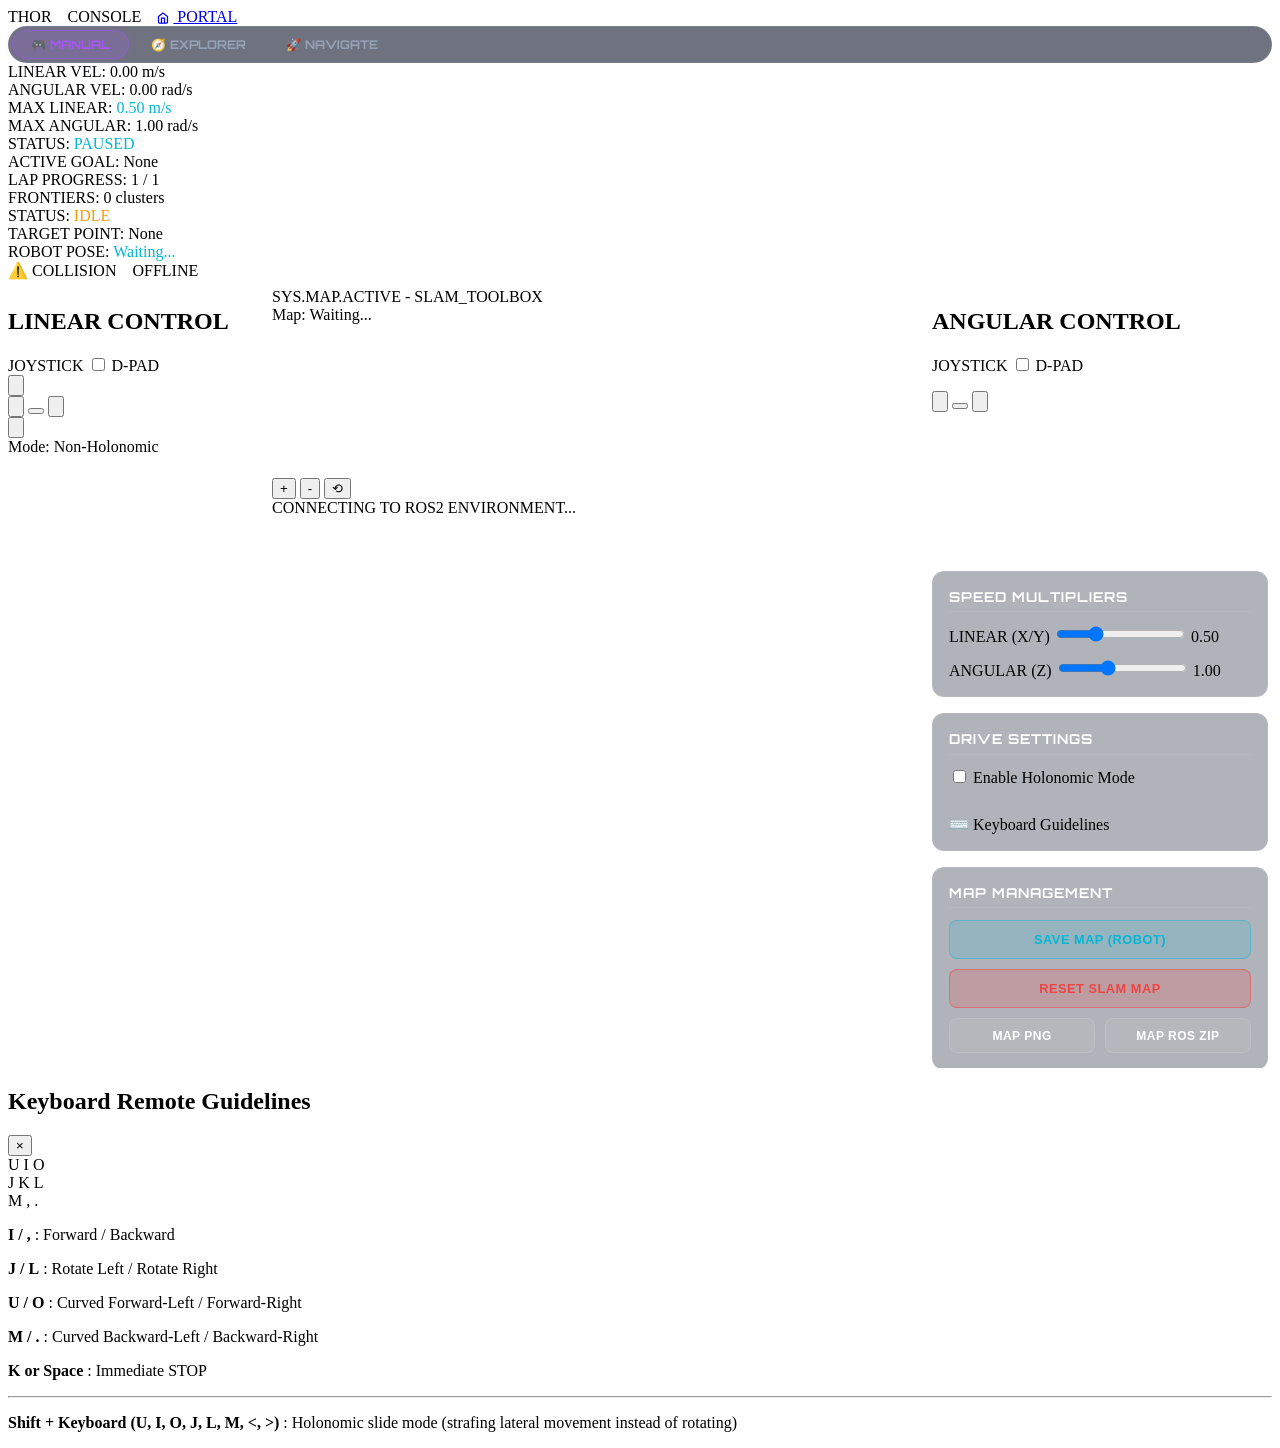
==== src/wheeltec_web_teleop/templates/dashboard.html @ 1b0db478 "1. 新增 map 軌跡顯示 / 下載功能 2. 整合三個功能的顯示畫面在同一個 template html 文件中" ====
<!DOCTYPE html>
<html lang="en">

<head>
    <meta charset="UTF-8">
    <meta name="viewport" content="width=device-width, initial-scale=1.0, maximum-scale=1.0, user-scalable=no">
    <title>Thor Robot Dashboard</title>
    <!-- Google Fonts -->
    <link rel="preconnect" href="https://fonts.googleapis.com">
    <link rel="preconnect" href="https://fonts.gstatic.com" crossorigin>
    <link
        href="https://fonts.googleapis.com/css2?family=Inter:wght@300;400;600;700&family=Orbitron:wght@400;700;900&display=swap"
        rel="stylesheet" media="print" onload="this.media='all'">
    <link rel="stylesheet" href="/static/css/style.css">
    <style>
        /* Unified Dashboard Custom Styles */
        .hud-modes {
            display: flex;
            background: rgba(15, 23, 42, 0.6);
            border: 1px solid rgba(255, 255, 255, 0.08);
            border-radius: 30px;
            padding: 3px;
            gap: 4px;
        }

        .btn-mode {
            border: none;
            background: transparent;
            color: #94a3b8;
            padding: 6px 18px;
            font-size: 0.75rem;
            font-weight: 700;
            font-family: 'Orbitron', sans-serif;
            border-radius: 30px;
            cursor: pointer;
            transition: all 0.3s cubic-bezier(0.16, 1, 0.3, 1);
            display: flex;
            align-items: center;
            gap: 6px;
        }

        .btn-mode:hover {
            color: #ffffff;
            background: rgba(255, 255, 255, 0.05);
        }

        .btn-mode.active[data-mode="teleop"] {
            background: rgba(168, 85, 247, 0.2);
            color: #a855f7;
            border: 1px solid rgba(168, 85, 247, 0.4);
            box-shadow: 0 0 10px rgba(168, 85, 247, 0.2);
        }

        .btn-mode.active[data-mode="explorer"] {
            background: rgba(6, 182, 212, 0.2);
            color: #06b6d4;
            border: 1px solid rgba(6, 182, 212, 0.4);
            box-shadow: 0 0 10px rgba(6, 182, 212, 0.2);
        }

        .btn-mode.active[data-mode="navigation"] {
            background: rgba(245, 158, 11, 0.2);
            color: #f59e0b;
            border: 1px solid rgba(245, 158, 11, 0.4);
            box-shadow: 0 0 10px rgba(245, 158, 11, 0.2);
        }

        .dashboard-layout {
            display: grid;
            grid-template-columns: 240px 1.5fr 340px;
            gap: 1.5rem;
            margin-top: 0.5rem;
            height: calc(100vh - 120px);
            min-height: 0;
            transition: grid-template-columns 0.3s ease;
        }

        .dashboard-layout.two-cols {
            grid-template-columns: 1.5fr 340px;
            gap: 1.5rem;
        }

        .dashboard-layout.two-cols .left-grip {
            display: none !important;
        }

        .control-group {
            background: rgba(30, 41, 59, 0.35);
            backdrop-filter: blur(12px);
            border: 1px solid rgba(255, 255, 255, 0.08);
            border-radius: 12px;
            padding: 1rem;
            margin-bottom: 1rem;
            display: flex;
            flex-direction: column;
            gap: 0.75rem;
        }

        .control-group h3 {
            font-family: 'Orbitron', sans-serif;
            font-size: 0.85rem;
            letter-spacing: 1px;
            margin: 0;
            color: #ffffff;
            border-bottom: 1px solid rgba(255, 255, 255, 0.05);
            padding-bottom: 0.4rem;
        }

        .btn-stack {
            display: flex;
            flex-direction: column;
            gap: 0.6rem;
        }

        .btn-row {
            display: flex;
            gap: 0.6rem;
        }

        .nav-btn {
            padding: 0.7rem 1rem;
            border-radius: 8px;
            font-weight: 600;
            font-size: 0.8rem;
            letter-spacing: 0.5px;
            text-transform: uppercase;
            border: 1px solid rgba(255, 255, 255, 0.1);
            background: rgba(255, 255, 255, 0.05);
            color: #ffffff;
            cursor: pointer;
            transition: all 0.3s ease;
            display: flex;
            justify-content: center;
            align-items: center;
            gap: 0.5rem;
        }

        .nav-btn:hover {
            background: rgba(255, 255, 255, 0.12);
        }

        .btn-primary {
            background: rgba(6, 182, 212, 0.15);
            border-color: rgba(6, 182, 212, 0.4);
            color: #06b6d4;
        }

        .btn-primary:hover {
            background: #06b6d4;
            color: #0f172a;
            box-shadow: 0 0 15px rgba(6, 182, 212, 0.35);
        }

        .btn-warn {
            background: rgba(245, 158, 11, 0.15);
            border-color: rgba(245, 158, 11, 0.4);
            color: #f59e0b;
        }

        .btn-warn:hover {
            background: #f59e0b;
            color: #0f172a;
            box-shadow: 0 0 15px rgba(245, 158, 11, 0.35);
        }

        .btn-danger {
            background: rgba(239, 68, 68, 0.2);
            border-color: rgba(239, 68, 68, 0.5);
            color: #ef4444;
        }

        .btn-danger:hover {
            background: #ef4444;
            color: #ffffff;
            box-shadow: 0 0 15px rgba(239, 68, 68, 0.5);
        }

        .select-group {
            display: flex;
            flex-direction: column;
            gap: 0.5rem;
        }

        .select-group select {
            background: rgba(15, 23, 42, 0.6);
            border: 1px solid rgba(255, 255, 255, 0.15);
            border-radius: 6px;
            color: #ffffff;
            padding: 0.6rem;
            font-family: 'Inter', sans-serif;
            font-size: 0.9rem;
            width: 100%;
        }

        .select-group select:focus {
            border-color: #06b6d4;
            outline: none;
        }

        .input-group {
            display: flex;
            gap: 0.5rem;
            align-items: center;
        }

        .input-group input {
            background: rgba(15, 23, 42, 0.6);
            border: 1px solid rgba(255, 255, 255, 0.15);
            border-radius: 6px;
            color: #ffffff;
            padding: 0.5rem;
            width: 70px;
            text-align: center;
            font-family: 'Orbitron', sans-serif;
            font-size: 1rem;
        }

        .input-group input:focus {
            border-color: #06b6d4;
            outline: none;
        }

        .sidebar-scroll {
            height: 100%;
            overflow-y: auto;
            padding-right: 0.25rem;
        }

        .sidebar-scroll::-webkit-scrollbar {
            width: 4px;
        }

        .sidebar-scroll::-webkit-scrollbar-track {
            background: transparent;
        }

        .sidebar-scroll::-webkit-scrollbar-thumb {
            background: rgba(255, 255, 255, 0.1);
            border-radius: 2px;
        }

        .monitor-panel {
            height: 100%;
            display: flex;
            flex-direction: column;
        }

        .map-container {
            flex-grow: 1;
            position: relative;
        }

        .text-amber {
            color: #f59e0b !important;
        }

        .text-cyan {
            color: #06b6d4 !important;
        }

        .text-green {
            color: #22c55e !important;
        }

        .text-red {
            color: #ef4444 !important;
        }

        .btn-primary-hover:hover {
            border-color: #f59e0b;
            color: #f59e0b;
            background: rgba(245, 158, 11, 0.1);
        }

        /* Responsive */
        @media (max-width: 1024px) {
            .dashboard-layout {
                grid-template-columns: 1fr;
                height: auto;
            }

            .dashboard-layout.two-cols {
                grid-template-columns: 1fr;
            }
        }
    </style>
</head>

<body>
    <div class="stars-bg"></div>

    <div class="app-container" id="app-root-container" data-initial-mode="{{ initial_mode }}">
        <!-- HEADER / TELEMETRY HUD -->
        <header class="hud-header">
            <div class="hud-logo" style="display: flex; align-items: center; gap: 16px;">
                <span class="logo-accent">THOR</span> CONSOLE
                <a href="/" class="hud-home-btn" title="Back to Portal">
                    <svg width="12" height="12" viewBox="0 0 24 24" fill="none" stroke="currentColor" stroke-width="2.5"
                        style="margin-right: 4px; vertical-align: middle;">
                        <path d="M3 9l9-7 9 7v11a2 2 0 0 1-2 2H5a2 2 0 0 1-2-2z"></path>
                        <polyline points="9 22 9 12 15 12 15 22"></polyline>
                    </svg>
                    PORTAL
                </a>
            </div>

            <!-- MODE SWITCHER NAVIGATION BAR -->
            <div class="hud-modes">
                <button class="btn-mode active" data-mode="teleop" id="btn-mode-teleop">🎮 MANUAL</button>
                <button class="btn-mode" data-mode="explorer" id="btn-mode-explorer">🧭 EXPLORER</button>
                <button class="btn-mode" data-mode="navigation" id="btn-mode-navigation">🚀 NAVIGATE</button>
            </div>

            <!-- DYNAMIC MODE-SPECIFIC TELEMETRY HUD -->
            <!-- 1. MANUAL MODE HUD -->
            <div class="hud-telemetry" id="telemetry-teleop">
                <div class="tel-item">
                    <span class="tel-label">LINEAR VEL:</span>
                    <span class="tel-value" id="val-vx">0.00 m/s</span>
                </div>
                <div class="tel-item">
                    <span class="tel-label">ANGULAR VEL:</span>
                    <span class="tel-value" id="val-wz">0.00 rad/s</span>
                </div>
                <div class="tel-item">
                    <span class="tel-label">MAX LINEAR:</span>
                    <span class="tel-value text-cyan" id="val-limit-linear">0.50 m/s</span>
                </div>
                <div class="tel-item">
                    <span class="tel-label">MAX ANGULAR:</span>
                    <span class="tel-value text-purple" id="val-limit-angular">1.00 rad/s</span>
                </div>
            </div>

            <!-- 2. EXPLORER MODE HUD -->
            <div class="hud-telemetry hidden" id="telemetry-explorer">
                <div class="tel-item">
                    <span class="tel-label">STATUS:</span>
                    <span class="tel-value text-cyan" id="val-explore-status">PAUSED</span>
                </div>
                <div class="tel-item">
                    <span class="tel-label">ACTIVE GOAL:</span>
                    <span class="tel-value" id="val-explore-goal">None</span>
                </div>
                <div class="tel-item">
                    <span class="tel-label">LAP PROGRESS:</span>
                    <span class="tel-value text-purple" id="val-explore-laps">1 / 1</span>
                </div>
                <div class="tel-item">
                    <span class="tel-label">FRONTIERS:</span>
                    <span class="tel-value" id="val-explore-frontiers">0 clusters</span>
                </div>
            </div>

            <!-- 3. NAVIGATION MODE HUD -->
            <div class="hud-telemetry hidden" id="telemetry-navigation">
                <div class="tel-item">
                    <span class="tel-label">STATUS:</span>
                    <span class="tel-value text-amber" id="val-nav-status">IDLE</span>
                </div>
                <div class="tel-item">
                    <span class="tel-label">TARGET POINT:</span>
                    <span class="tel-value" id="val-nav-target">None</span>
                </div>
                <div class="tel-item">
                    <span class="tel-label">ROBOT POSE:</span>
                    <span class="tel-value text-cyan" id="val-nav-pose">Waiting...</span>
                </div>
            </div>

            <!-- STATUS AND COLLISION INDICATOR -->
            <div class="hud-status-group" style="display: flex; align-items: center; gap: 16px;">
                <div class="hud-collision-alert hidden" id="collision-alert">
                    <span class="alert-icon">⚠️</span>
                    <span class="alert-text">COLLISION</span>
                    <span class="alert-sectors" id="collision-sectors"></span>
                </div>
                <div class="hud-status">
                    <div class="status-indicator offline" id="status-dot"></div>
                    <span class="status-text" id="status-text">OFFLINE</span>
                </div>
            </div>
        </header>

        <!-- MAIN LAYOUT GRID -->
        <main class="dashboard-layout" id="main-layout">

            <!-- LEFT PANEL: LINEAR CONTROL GRIP (Visible in manual mode only) -->
            <section class="grip-panel left-grip" id="panel-left-grip">
                <div class="grip-header">
                    <h2>LINEAR CONTROL</h2>
                    <div class="control-switch-container">
                        <label class="switch-label">JOYSTICK</label>
                        <label class="toggle-switch">
                            <input type="checkbox" id="toggle-left-control">
                            <span class="slider"></span>
                        </label>
                        <label class="switch-label">D-PAD</label>
                    </div>
                </div>

                <div class="controller-viewport">
                    <!-- Joystick Container -->
                    <div class="joystick-wrapper" id="left-joystick-container">
                        <div class="joystick-ring">
                            <div class="joystick-handle" id="left-joystick-handle"></div>
                            <div class="axis-guide x-axis"></div>
                            <div class="axis-guide y-axis"></div>
                        </div>
                    </div>

                    <!-- Button D-Pad Container -->
                    <div class="dpad-wrapper hidden" id="left-dpad">
                        <div class="dpad-grid">
                            <div></div>
                            <button class="dpad-btn btn-up" id="btn-linear-forward" title="Forward">
                                <svg viewBox="0 0 24 24">
                                    <path d="M7 14l5-5 5 5z" />
                                </svg>
                            </button>
                            <div></div>

                            <button class="dpad-btn btn-left" id="btn-linear-left" title="Strafe Left">
                                <svg viewBox="0 0 24 24">
                                    <path d="M14 7l-5 5 5 5z" />
                                </svg>
                            </button>
                            <button class="dpad-btn btn-center" id="btn-linear-stop" title="Stop">
                                <div class="stop-inner"></div>
                            </button>
                            <button class="dpad-btn btn-right" id="btn-linear-right" title="Strafe Right">
                                <svg viewBox="0 0 24 24">
                                    <path d="M10 17l5-5-5-5z" />
                                </svg>
                            </button>

                            <div></div>
                            <button class="dpad-btn btn-down" id="btn-linear-backward" title="Backward">
                                <svg viewBox="0 0 24 24">
                                    <path d="M7 10l5 5 5-5z" />
                                </svg>
                            </button>
                            <div></div>
                        </div>
                    </div>
                </div>
                <div class="grip-footer">
                    <span class="sub-label" id="left-mode-indicator">Mode: Non-Holonomic</span>
                </div>
            </section>

            <!-- CENTER MONITOR (MAP SCREEN) -->
            <section class="monitor-panel" id="panel-center-monitor">
                <div class="monitor-screen" style="height: 100%; display: flex; flex-direction: column;">
                    <div class="scanlines"></div>
                    <div class="monitor-header-bar">
                        <span class="terminal-text" id="map-title-terminal">SYS.MAP.ACTIVE - SLAM_TOOLBOX</span>
                        <div class="monitor-resolution" id="map-telemetry">Map: Waiting...</div>
                    </div>

                    <div class="map-container">
                        <canvas id="map-canvas"></canvas>
                        <div class="map-overlay-grid"></div>
                        <div class="map-controls">
                            <button class="map-ctrl-btn" id="btn-zoom-in" title="Zoom In">+</button>
                            <button class="map-ctrl-btn" id="btn-zoom-out" title="Zoom Out">-</button>
                            <button class="map-ctrl-btn" id="btn-zoom-reset" title="Reset View">⟲</button>
                        </div>
                        <div class="map-loading" id="map-placeholder">
                            <div class="radar-sweep"></div>
                            <span class="pulse-text" id="map-loading-text">CONNECTING TO ROS2 ENVIRONMENT...</span>
                        </div>
                    </div>
                </div>
            </section>

            <!-- RIGHT PANEL: CONTROLS SIDEBAR -->
            <aside class="sidebar-scroll" id="panel-right-sidebar">

                <!-- 1. MANUAL CONTROL SIDEBAR -->
                <div id="sidebar-teleop" class="mode-sidebar">
                    <!-- ANGULAR CONTROL GRIP -->
                    <div class="grip-panel right-grip"
                        style="box-shadow: none; border: none; background: transparent; padding: 0; margin-bottom: 1.25rem;">
                        <div class="grip-header" style="padding-bottom: 8px; margin-bottom: 8px;">
                            <h2>ANGULAR CONTROL</h2>
                            <div class="control-switch-container">
                                <label class="switch-label">JOYSTICK</label>
                                <label class="toggle-switch">
                                    <input type="checkbox" id="toggle-right-control">
                                    <span class="slider"></span>
                                </label>
                                <label class="switch-label">D-PAD</label>
                            </div>
                        </div>

                        <div class="controller-viewport" style="height: 160px; min-height: 0;">
                            <!-- Joystick Container -->
                            <div class="joystick-wrapper" id="right-joystick-container">
                                <div class="joystick-ring">
                                    <div class="joystick-handle" id="right-joystick-handle"></div>
                                    <div class="axis-guide x-axis"></div>
                                    <div class="axis-guide y-axis"></div>
                                </div>
                            </div>

                            <!-- Button D-Pad Container -->
                            <div class="dpad-wrapper hidden" id="right-dpad">
                                <div class="dpad-grid">
                                    <div></div>
                                    <div></div>
                                    <div></div>

                                    <button class="dpad-btn btn-left" id="btn-turn-left" title="Rotate Left">
                                        <svg viewBox="0 0 24 24">
                                            <path
                                                d="M12.5 8c-2.65 0-5.05 1-6.9 2.6L2 7v9h9l-3.62-3.62c1.39-1.16 3.16-1.88 5.12-1.88 3.54 0 6.55 2.31 7.6 5.5l2.37-.78C21.08 11.03 17.15 8 12.5 8z" />
                                        </svg>
                                    </button>
                                    <button class="dpad-btn btn-center" id="btn-angular-stop" title="Stop rotation">
                                        <div class="stop-inner"></div>
                                    </button>
                                    <button class="dpad-btn btn-right" id="btn-turn-right" title="Rotate Right">
                                        <svg viewBox="0 0 24 24">
                                            <path
                                                d="M18.4 10.6C16.55 9 14.15 8 11.5 8c-4.65 0-8.58 3.03-9.96 7.22L3.9 16c1.05-3.19 4.05-5.5 7.6-5.5 1.95 0 3.73.72 5.12 1.88L13 16h9V7l-3.6 3.6z" />
                                        </svg>
                                    </button>

                                    <div></div>
                                    <div></div>
                                    <div></div>
                                </div>
                            </div>
                        </div>
                    </div>

                    <!-- SLIDERS -->
                    <div class="control-group">
                        <h3>SPEED MULTIPLIERS</h3>
                        <div class="slider-row">
                            <label>LINEAR (X/Y)</label>
                            <input type="range" id="slider-linear" min="0.1" max="1.5" step="0.05" value="0.5">
                            <span class="slider-val" id="val-slider-linear">0.50</span>
                        </div>
                        <div class="slider-row">
                            <label>ANGULAR (Z)</label>
                            <input type="range" id="slider-angular" min="0.1" max="2.5" step="0.05" value="1.0">
                            <span class="slider-val" id="val-slider-angular">1.00</span>
                        </div>
                    </div>

                    <!-- DRIVE MODES -->
                    <div class="control-group">
                        <h3>DRIVE SETTINGS</h3>
                        <div class="mode-toggles">
                            <label class="checkbox-container">
                                <input type="checkbox" id="check-holonomic">
                                <span class="checkmark"></span>
                                Enable Holonomic Mode
                            </label>
                        </div>
                        <div class="help-section" style="margin-top: 8px; padding-top: 8px;">
                            <span class="help-toggle" id="help-toggle">⌨️ Keyboard Guidelines</span>
                        </div>
                    </div>

                    <!-- SLAM MAP MANAGEMENT -->
                    <div class="control-group">
                        <h3>MAP MANAGEMENT</h3>
                        <div class="btn-stack">
                            <button class="nav-btn btn-primary" id="btn-save-robot-teleop">
                                SAVE MAP (ROBOT)
                            </button>
                            <button class="nav-btn btn-danger btn-danger-hover" id="btn-reset-map-teleop">
                                RESET SLAM MAP
                            </button>
                            <div class="btn-row">
                                <button class="nav-btn" id="btn-download-png-teleop"
                                    style="flex: 1; padding: 0.6rem 0.5rem; font-size: 0.75rem;">
                                    MAP PNG
                                </button>
                                <button class="nav-btn" id="btn-download-ros-teleop"
                                    style="flex: 1; padding: 0.6rem 0.5rem; font-size: 0.75rem;">
                                    MAP ROS ZIP
                                </button>
                            </div>
                        </div>
                    </div>

                    <!-- TRAJECTORY CARD -->
                    <div class="control-group">
                        <h3>TRAJECTORY</h3>
                        <div class="btn-stack">
                            <button class="nav-btn" id="btn-download-trajectory-teleop">
                                DOWNLOAD TRAJECTORY
                            </button>
                            <button class="nav-btn btn-danger btn-danger-hover" id="btn-reset-trajectory-teleop">
                                RESET TRAJECTORY
                            </button>
                        </div>
                    </div>
                </div>

                <!-- 2. AUTO EXPLORER SIDEBAR -->
                <div id="sidebar-explorer" class="mode-sidebar hidden">
                    <div class="control-group">
                        <h3>EXPLORATION CONTROL</h3>
                        <div class="btn-stack">
                            <button class="nav-btn btn-primary" id="btn-start-explore">
                                <svg width="18" height="18" viewBox="0 0 24 24" fill="none" stroke="currentColor"
                                    stroke-width="2">
                                    <polygon points="5 3 19 12 5 21 5 3"></polygon>
                                </svg>
                                START EXPLORATION
                            </button>
                            <div class="btn-row">
                                <button class="nav-btn btn-warn" id="btn-pause-explore" style="flex: 1;">
                                    <svg width="18" height="18" viewBox="0 0 24 24" fill="none" stroke="currentColor"
                                        stroke-width="2">
                                        <rect x="6" y="4" width="4" height="16"></rect>
                                        <rect x="14" y="4" width="4" height="16"></rect>
                                    </svg>
                                    PAUSE
                                </button>
                                <button class="nav-btn btn-primary" id="btn-resume-explore" style="flex: 1;">
                                    <svg width="18" height="18" viewBox="0 0 24 24" fill="none" stroke="currentColor"
                                        stroke-width="2">
                                        <polygon points="5 3 19 12 5 21 5 3"></polygon>
                                    </svg>
                                    RESUME
                                </button>
                            </div>
                            <button class="nav-btn" id="btn-reset-explore">
                                <svg width="18" height="18" viewBox="0 0 24 24" fill="none" stroke="currentColor"
                                    stroke-width="2">
                                    <path d="M21.5 2v6h-6M21.34 15.57a10 10 0 1 1-.57-8.38l5.67-5.67"></path>
                                </svg>
                                RESET EXPLORATOR
                            </button>
                        </div>
                    </div>

                    <div class="control-group">
                        <h3>LOOP SETTINGS</h3>
                        <div class="input-group">
                            <label for="lap-input" style="font-size: 0.85rem; color: #9ca3af; flex-grow: 1;">Exploration
                                Laps:</label>
                            <input type="number" id="lap-input" min="1" max="10" value="1">
                            <button class="nav-btn btn-primary" id="btn-set-laps"
                                style="padding: 0.5rem 1rem;">SET</button>
                        </div>
                    </div>

                    <div class="control-group">
                        <h3>SLAM MAP MANAGEMENT</h3>
                        <div class="btn-stack">
                            <button class="nav-btn btn-primary" id="btn-save-robot-explore">
                                SAVE MAP (ROBOT)
                            </button>
                            <button class="nav-btn btn-danger btn-danger-hover" id="btn-reset-map-explore">
                                RESET SLAM MAP
                            </button>
                            <div class="btn-row">
                                <button class="nav-btn" id="btn-download-png-explore"
                                    style="flex: 1; padding: 0.6rem 0.5rem; font-size: 0.75rem;">
                                    DOWNLOAD PNG
                                </button>
                                <button class="nav-btn" id="btn-download-ros-explore"
                                    style="flex: 1; padding: 0.6rem 0.5rem; font-size: 0.75rem;">
                                    DOWNLOAD ZIP
                                </button>
                            </div>
                        </div>
                    </div>

                    <div class="control-group">
                        <h3>TRAJECTORY</h3>
                        <div class="btn-stack">
                            <button class="nav-btn" id="btn-download-trajectory-explore">
                                DOWNLOAD TRAJECTORY
                            </button>
                            <button class="nav-btn btn-danger btn-danger-hover" id="btn-reset-trajectory-explore">
                                RESET TRAJECTORY
                            </button>
                        </div>
                    </div>
                </div>

                <!-- 3. AUTO NAVIGATION SIDEBAR -->
                <div id="sidebar-navigation" class="mode-sidebar hidden">
                    <div class="control-group">
                        <h3>MAP SELECTOR</h3>
                        <div class="select-group">
                            <label for="map-select" style="font-size: 0.85rem; color: #9ca3af;">Select Map:</label>
                            <select id="map-select">
                                <option value="">-- No Maps Found --</option>
                            </select>
                            <button class="nav-btn btn-primary" id="btn-load-map"
                                style="margin-top: 0.5rem; width: 100%;">
                                LOAD STATIC MAP
                            </button>
                        </div>
                    </div>

                    <div class="control-group">
                        <h3>NAV CONTROLLER</h3>
                        <div class="btn-stack">
                            <button class="nav-btn btn-primary" id="btn-start-nav">
                                <svg width="18" height="18" viewBox="0 0 24 24" fill="none" stroke="currentColor"
                                    stroke-width="2">
                                    <polygon points="5 3 19 12 5 21 5 3"></polygon>
                                </svg>
                                START NAVIGATION
                            </button>
                            <div class="btn-row">
                                <button class="nav-btn btn-warn" id="btn-pause-nav" style="flex: 1;">
                                    <svg width="18" height="18" viewBox="0 0 24 24" fill="none" stroke="currentColor"
                                        stroke-width="2">
                                        <rect x="6" y="4" width="4" height="16"></rect>
                                        <rect x="14" y="4" width="4" height="16"></rect>
                                    </svg>
                                    PAUSE
                                </button>
                                <button class="nav-btn btn-danger" id="btn-clear-target" style="flex: 1;">
                                    <svg width="18" height="18" viewBox="0 0 24 24" fill="none" stroke="currentColor"
                                        stroke-width="2">
                                        <line x1="18" y1="6" x2="6" y2="18"></line>
                                        <line x1="6" y1="6" x2="18" y2="18"></line>
                                    </svg>
                                    CLEAR
                                </button>
                            </div>
                        </div>
                    </div>

                    <div class="control-group">
                        <h3>TRAJECTORY</h3>
                        <div class="btn-stack">
                            <button class="nav-btn" id="btn-download-trajectory-nav">
                                DOWNLOAD TRAJECTORY
                            </button>
                            <button class="nav-btn btn-danger btn-danger-hover" id="btn-reset-trajectory-nav">
                                RESET TRAJECTORY
                            </button>
                        </div>
                    </div>
                </div>

                <!-- PERSISTENT EMERGENCY STOP -->
                <div class="control-group card-estop"
                    style="background: rgba(239, 68, 68, 0.05); border-color: rgba(239, 68, 68, 0.25); height: 80px; margin-top: 1rem;">
                    <button class="estop-btn" id="btn-estop-global">
                        <span>EMERGENCY</span>
                        <span>STOP</span>
                    </button>
                </div>
            </aside>
        </main>
    </div>

    <!-- Keyboard help modal -->
    <div class="modal-overlay hidden" id="help-modal">
        <div class="modal-content">
            <div class="modal-header">
                <h2>Keyboard Remote Guidelines</h2>
                <button class="close-btn" id="modal-close">&times;</button>
            </div>
            <div class="modal-body">
                <div class="kbd-layout">
                    <div class="kbd-row">
                        <span class="kbd-key">U</span>
                        <span class="kbd-key">I</span>
                        <span class="kbd-key">O</span>
                    </div>
                    <div class="kbd-row">
                        <span class="kbd-key">J</span>
                        <span class="kbd-key">K</span>
                        <span class="kbd-key">L</span>
                    </div>
                    <div class="kbd-row">
                        <span class="kbd-key">M</span>
                        <span class="kbd-key">,</span>
                        <span class="kbd-key">.</span>
                    </div>
                </div>
                <div class="kbd-details">
                    <p><strong>I / ,</strong> : Forward / Backward</p>
                    <p><strong>J / L</strong> : Rotate Left / Rotate Right</p>
                    <p><strong>U / O</strong> : Curved Forward-Left / Forward-Right</p>
                    <p><strong>M / .</strong> : Curved Backward-Left / Backward-Right</p>
                    <p><strong>K or Space</strong> : Immediate STOP</p>
                    <hr>
                    <p><strong>Shift + Keyboard (U, I, O, J, L, M, &lt;, &gt;)</strong> : Holonomic slide mode (strafing
                        lateral movement instead of rotating)</p>
                </div>
            </div>
        </div>
    </div>

    <script src="/static/js/map_canvas.js"></script>
    <script src="/static/js/dashboard.js"></script>
</body>

</html>
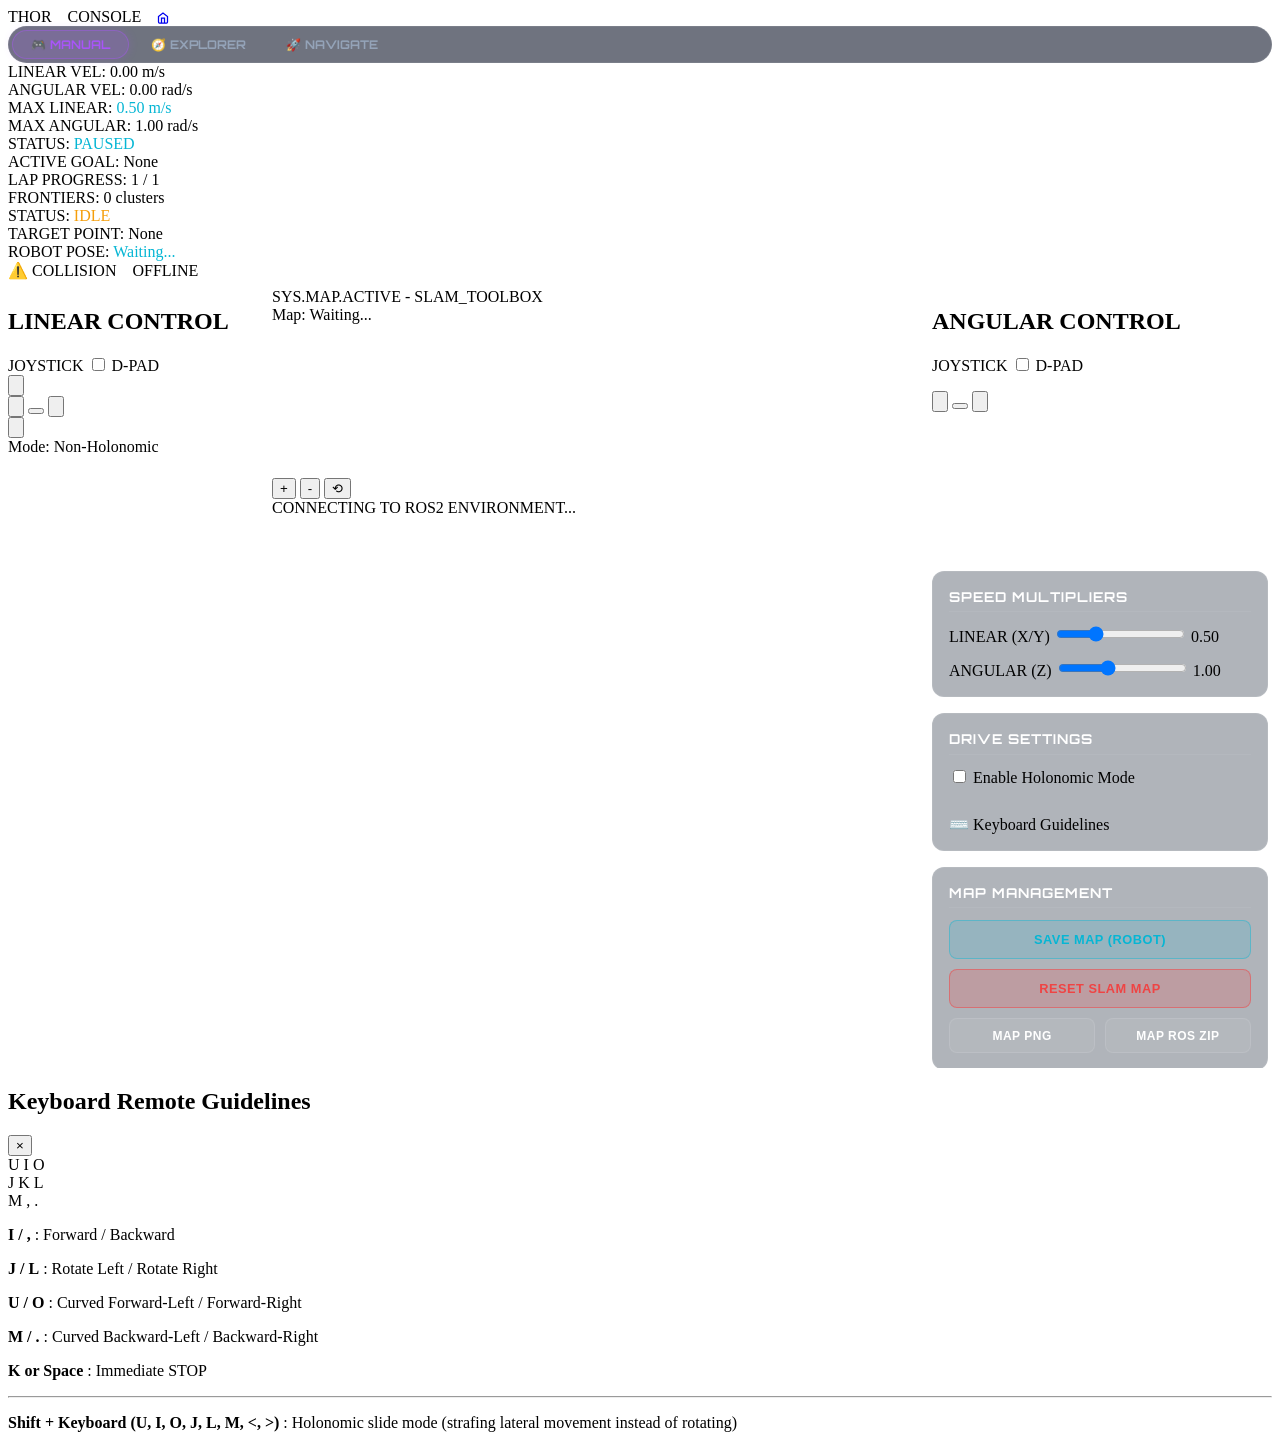
==== commit be80b3f9: "更新 navigation 的前端畫面 (可以指定要用當前 slam 創建的 map 導航或是用之前創建的圖導航)，後端仍須修改" ====
--- a/src/wheeltec_web_teleop/templates/dashboard.html
+++ b/src/wheeltec_web_teleop/templates/dashboard.html
@@ -23,7 +23,7 @@
             gap: 4px;
         }
 
-        .btn-mode {
+        .btn-mode, .btn-source {
             border: none;
             background: transparent;
             color: #94a3b8;
@@ -39,7 +39,7 @@
             gap: 6px;
         }
 
-        .btn-mode:hover {
+        .btn-mode:hover, .btn-source:hover {
             color: #ffffff;
             background: rgba(255, 255, 255, 0.05);
         }
@@ -59,6 +59,20 @@
         }
 
         .btn-mode.active[data-mode="navigation"] {
+            background: rgba(245, 158, 11, 0.2);
+            color: #f59e0b;
+            border: 1px solid rgba(245, 158, 11, 0.4);
+            box-shadow: 0 0 10px rgba(245, 158, 11, 0.2);
+        }
+
+        .btn-source.active[data-source="slam"] {
+            background: rgba(6, 182, 212, 0.2);
+            color: #06b6d4;
+            border: 1px solid rgba(6, 182, 212, 0.4);
+            box-shadow: 0 0 10px rgba(6, 182, 212, 0.2);
+        }
+
+        .btn-source.active[data-source="static"] {
             background: rgba(245, 158, 11, 0.2);
             color: #f59e0b;
             border: 1px solid rgba(245, 158, 11, 0.4);
@@ -300,7 +314,6 @@
                         <path d="M3 9l9-7 9 7v11a2 2 0 0 1-2 2H5a2 2 0 0 1-2-2z"></path>
                         <polyline points="9 22 9 12 15 12 15 22"></polyline>
                     </svg>
-                    PORTAL
                 </a>
             </div>
 
@@ -690,6 +703,14 @@
                 <!-- 3. AUTO NAVIGATION SIDEBAR -->
                 <div id="sidebar-navigation" class="mode-sidebar hidden">
                     <div class="control-group">
+                        <h3>MAP SOURCE</h3>
+                        <div class="hud-modes" style="border-radius: 8px; padding: 2px;">
+                            <button class="btn-source active" id="btn-source-slam" style="flex: 1; justify-content: center; font-size: 0.7rem; border-radius: 6px;" data-source="slam">🧭 SLAM MAP</button>
+                            <button class="btn-source" id="btn-source-static" style="flex: 1; justify-content: center; font-size: 0.7rem; border-radius: 6px;" data-source="static">📁 PRE-BUILT</button>
+                        </div>
+                    </div>
+
+                    <div class="control-group hidden" id="group-map-selector">
                         <h3>MAP SELECTOR</h3>
                         <div class="select-group">
                             <label for="map-select" style="font-size: 0.85rem; color: #9ca3af;">Select Map:</label>
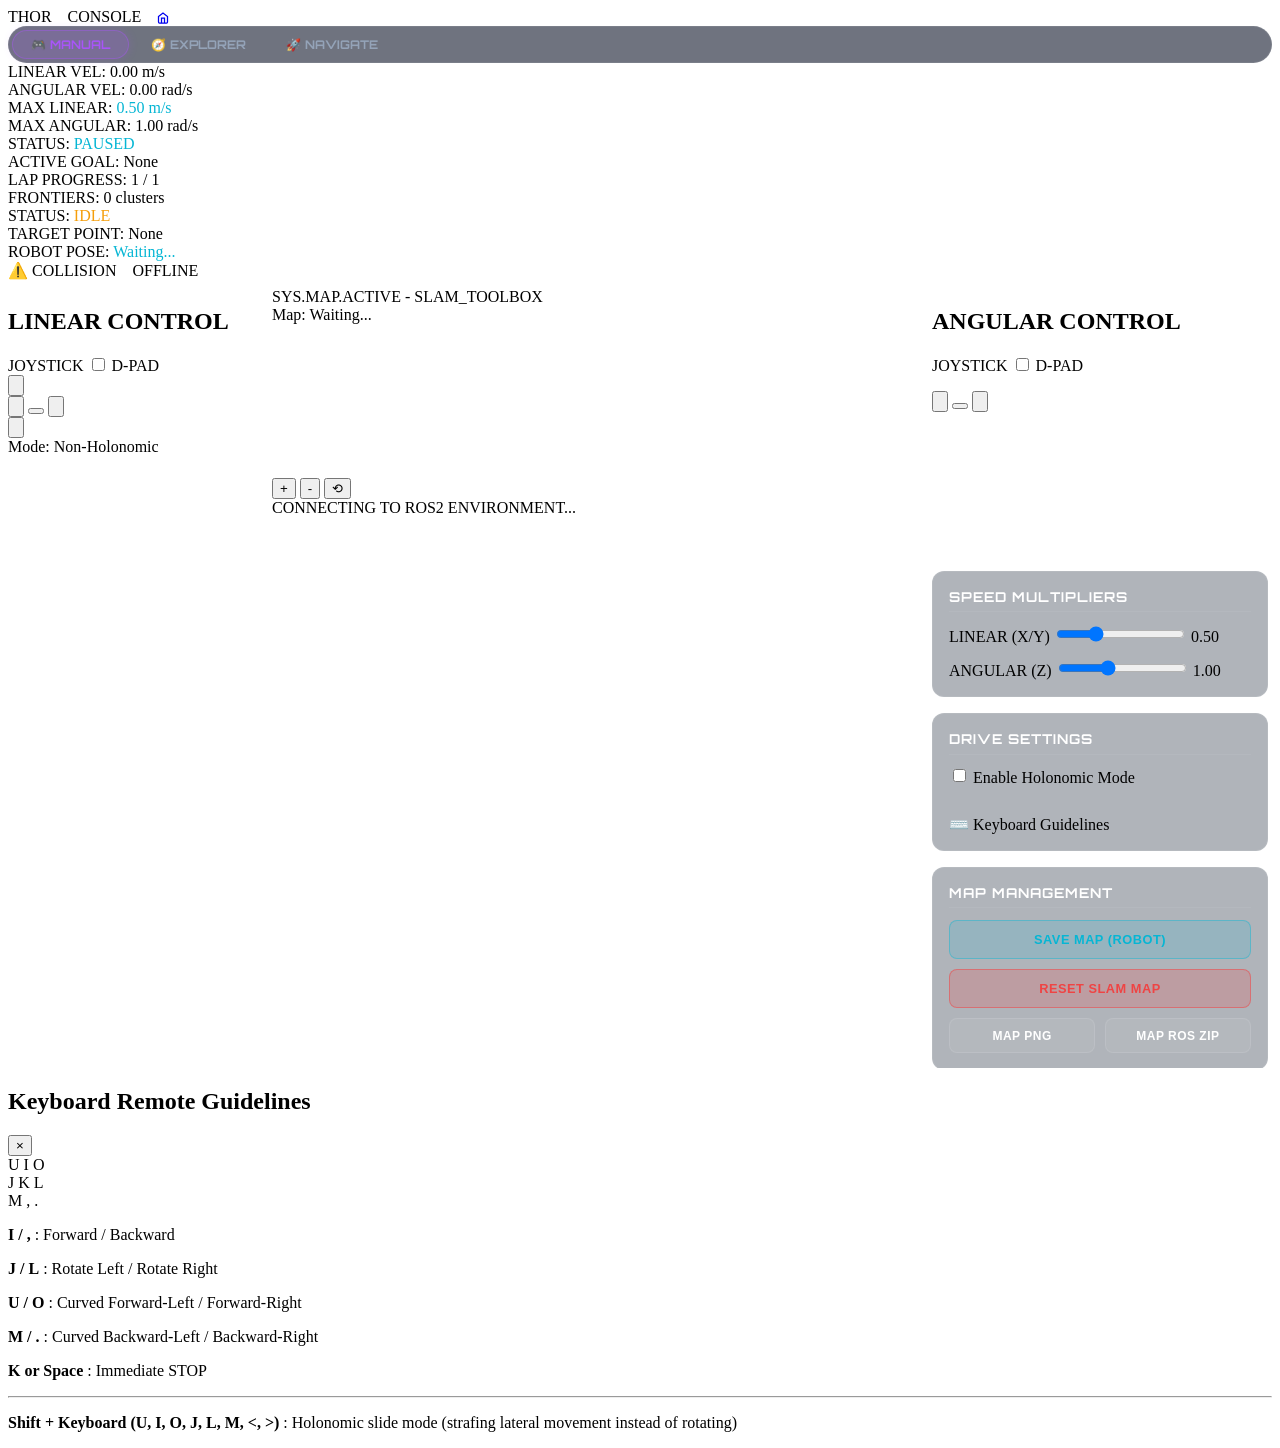
==== commit ce8b9688: "修復建圖與導航間切換的問題 更新 world 的目錄位置" ====
--- a/src/wheeltec_web_teleop/templates/dashboard.html
+++ b/src/wheeltec_web_teleop/templates/dashboard.html
@@ -702,15 +702,7 @@
 
                 <!-- 3. AUTO NAVIGATION SIDEBAR -->
                 <div id="sidebar-navigation" class="mode-sidebar hidden">
-                    <div class="control-group">
-                        <h3>MAP SOURCE</h3>
-                        <div class="hud-modes" style="border-radius: 8px; padding: 2px;">
-                            <button class="btn-source active" id="btn-source-slam" style="flex: 1; justify-content: center; font-size: 0.7rem; border-radius: 6px;" data-source="slam">🧭 SLAM MAP</button>
-                            <button class="btn-source" id="btn-source-static" style="flex: 1; justify-content: center; font-size: 0.7rem; border-radius: 6px;" data-source="static">📁 PRE-BUILT</button>
-                        </div>
-                    </div>
-
-                    <div class="control-group hidden" id="group-map-selector">
+                    <div class="control-group" id="group-map-selector">
                         <h3>MAP SELECTOR</h3>
                         <div class="select-group">
                             <label for="map-select" style="font-size: 0.85rem; color: #9ca3af;">Select Map:</label>
